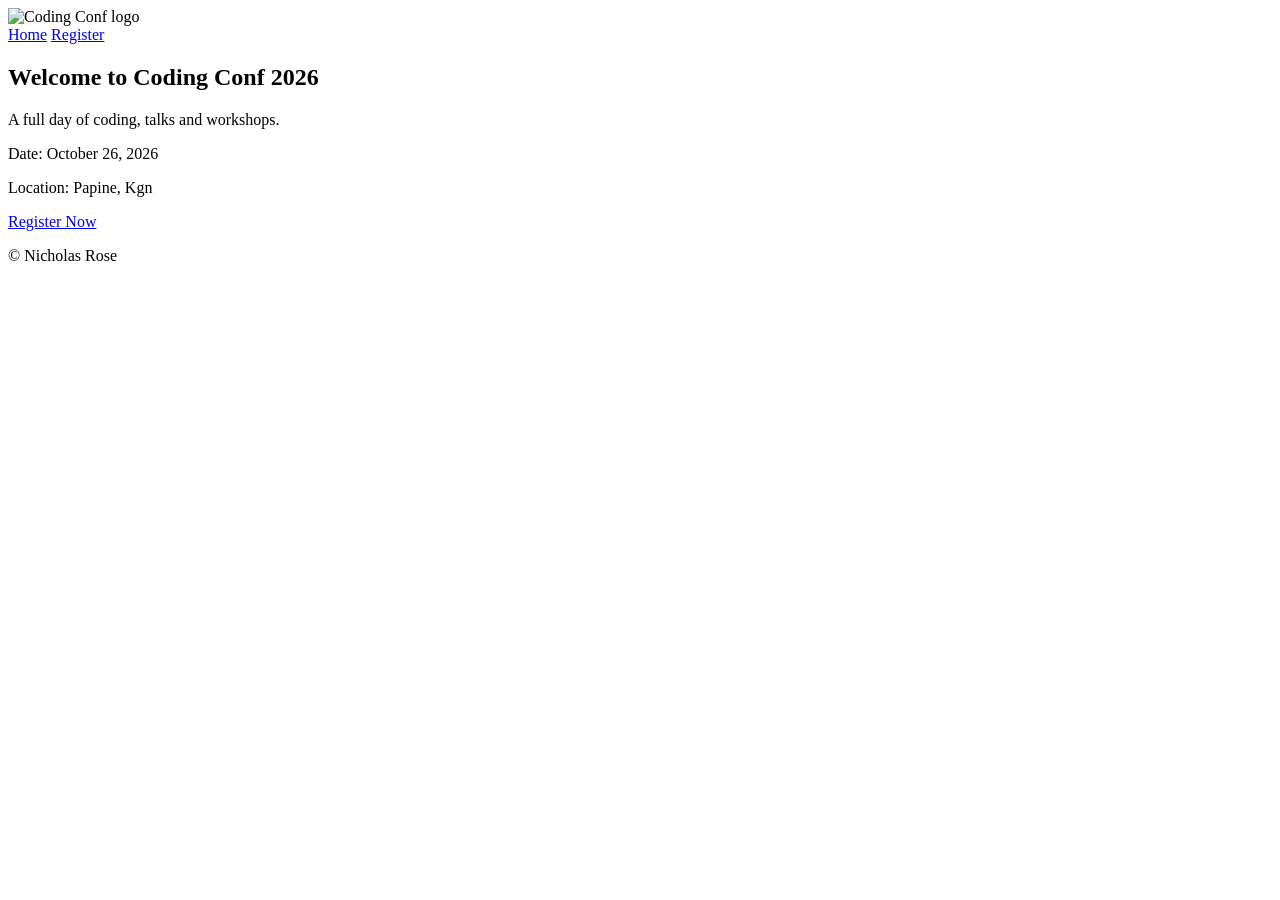
==== login.html @ 3075aa41 "Rename Login.html to login.html" ====
<!-- Nicholas Rose 2405383 -->
<!DOCTYPE html>
<html lang="en">

<head>
  <meta charset="UTF-8">
  <meta name="viewport" content="width=device-width, initial-scale=1">
  <title>Coding Conference 2026</title>
  <link href="https://fonts.googleapis.com/css2?family=Inconsolata" rel="stylesheet">
  <link rel="icon" href="assets/logo.svg" type="image/svg+xml">
  <link rel="stylesheet" href="css/style.css">

</head>

<body>
  <header>
    <img src="assets/images/logo.svg" alt="Coding Conf logo">
    <nav>
      <a href="index.html">Home</a>
      <a href="login.html">Register</a>
    </nav>

  </header>

  <main>
    <!-- Event details and link to the form -->
    <section>
      <h1>Welcome to Coding Conf 2026</h1>
      <p>A full day of coding, talks and workshops.</p>
      <p>Date: October 26, 2026</p>
      <p>Location: Papine, Kgn</p>
      <a class="button" href="login.html">Register Now</a>
    </section>

  </main>

  <footer>
    <p>&copy; Nicholas Rose</p>
  </footer>

</body>

</html>
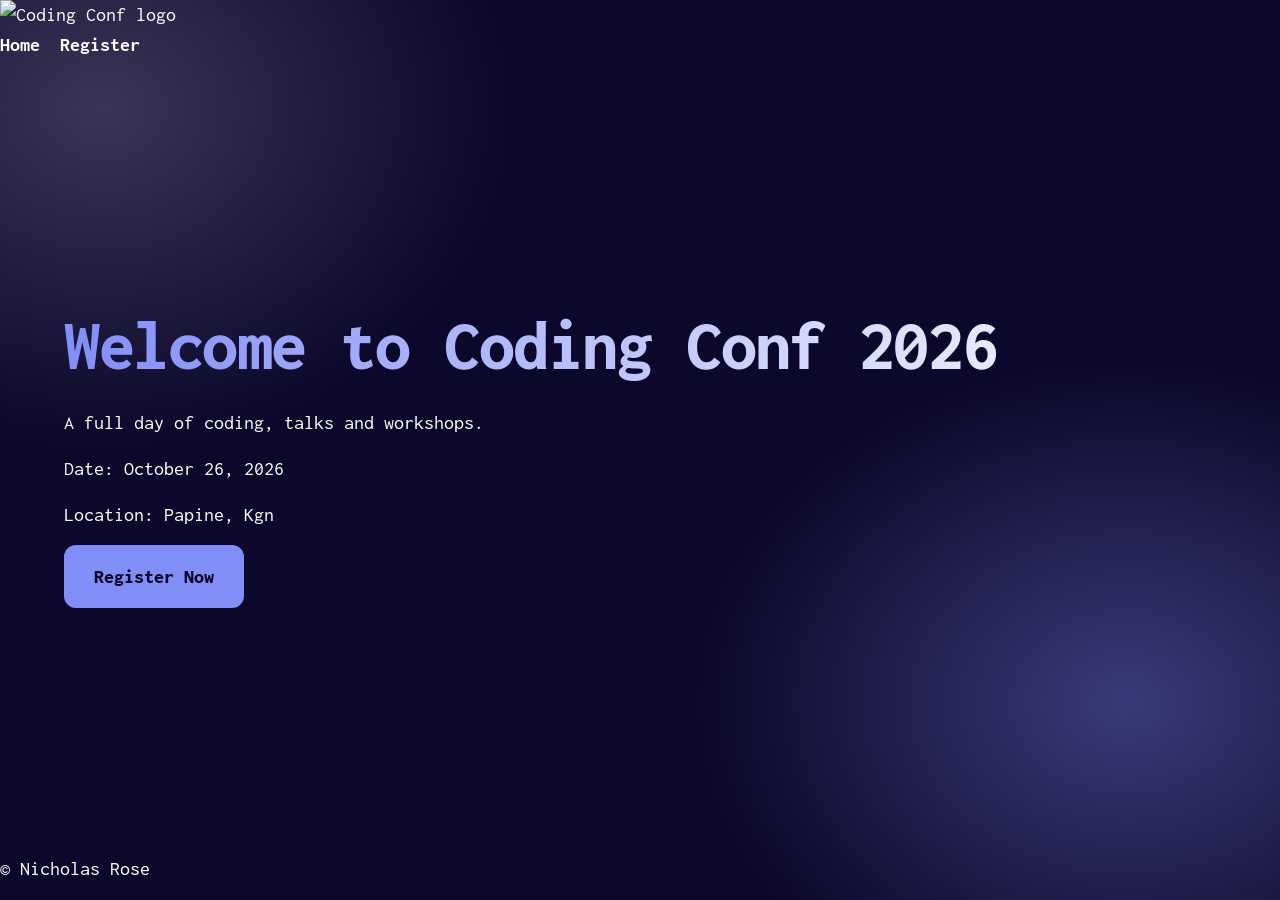
==== commit 79d37dac: "Fix stylesheet link in login.html" ====
--- a/login.html
+++ b/login.html
@@ -8,7 +8,7 @@
   <title>Coding Conference 2026</title>
   <link href="https://fonts.googleapis.com/css2?family=Inconsolata" rel="stylesheet">
   <link rel="icon" href="assets/logo.svg" type="image/svg+xml">
-  <link rel="stylesheet" href="css/style.css">
+  <link rel="stylesheet" href="style.css">
 
 </head>
 
--- a/style.css
+++ b/style.css
@@ -0,0 +1,250 @@
+/* nicholas rose 2405383 */
+
+/*design */
+:root {
+  --n0: hsl(0, 0%, 100%);
+  --n300: hsl(252, 6%, 83%);
+  --n500: hsl(245, 15%, 58%);
+  --n700: hsl(245, 19%, 35%);
+  --n900: hsl(248, 70%, 10%);
+  --b500: hsl(234, 88%, 74%);
+  --b700: hsl(234, 71%, 66%);
+  --gradient-text: linear-gradient(90deg, hsl(234, 88%, 74%), hsl(0, 0%, 100%));
+  --font: "Inconsolata", ui-monospace, "SF Mono", Consolas, monospace;
+  --radius: 1.25rem;
+  --page-width: min(100% - 2rem, 72rem);
+}
+
+/* Base, background and typography */
+*, *::before, *::after { box-sizing: border-box; }
+
+body {
+  margin: 0;
+  min-height: 100dvh;
+  display: flex;
+  flex-direction: column;
+  color: var(--n0);
+  font-family: var(--font);
+  font-size: clamp(1.05rem, 1rem + 0.3vw, 1.25rem);
+  line-height: 1.5;
+  background:
+    radial-gradient(38rem 30rem at 88% 78%, hsl(234 88% 74% / 0.38), transparent 70%),
+    radial-gradient(36rem 30rem at 8% 12%, hsl(245 19% 35% / 0.7), transparent 70%),
+    var(--n900);
+  background-attachment: fixed;
+}
+
+:is(h1, h2) { line-height: 1.1; margin: 0 0 1rem; overflow-wrap: anywhere; }
+
+h1 {
+  font-size: clamp(2rem, 1rem + 5vw, 4.5rem);
+  font-weight: 800;
+  letter-spacing: -0.02em;
+  background: var(--gradient-text);
+  -webkit-background-clip: text;
+  background-clip: text;
+  color: transparent;
+  -webkit-text-fill-color: transparent;
+  padding-bottom: 0.1em;
+}
+
+h2 { font-size: clamp(1.4rem, 1.1rem + 1.5vw, 2rem); font-weight: 700; }
+:where(p) { margin: 0 0 1rem; }
+a { color: inherit; }
+.lead { max-width: 40rem; color: var(--n300); overflow-wrap: anywhere; }
+
+/* Fade-in */
+@keyframes fade-up {
+  from { opacity: 0; transform: translateY(1rem); }
+  to { opacity: 1; transform: none; }
+}
+
+/* headers */
+.site-header {
+  width: var(--page-width);
+  margin-inline: auto;
+  padding-block: 1.25rem;
+  display: flex;
+  flex-wrap: wrap;
+  align-items: center;
+  justify-content: space-between;
+  gap: 1rem;
+}
+
+nav { display: flex; gap: 1.25rem; }
+nav a { text-decoration: none; font-weight: 700; }
+nav a:hover { text-decoration: underline; }
+
+.brand {
+  display: inline-flex;
+  align-items: center;
+  gap: 0.6rem;
+  font-weight: 800;
+  text-decoration: none;
+}
+
+main {
+  animation: fade-up 0.6s ease both;
+  width: var(--page-width);
+  margin-inline: auto;
+  flex: 1;
+  display: grid;
+  align-content: center;
+  padding-block: 2rem;
+}
+
+.site-footer {
+  width: var(--page-width);
+  margin-inline: auto;
+  padding-block: 1.25rem;
+  text-align: center;
+  color: var(--n300);
+}
+
+.site-footer p { margin: 0; }
+
+/* Landing page */
+.hero { display: grid; justify-items: center; text-align: center; }
+
+.details {
+  display: grid;
+  grid-template-columns: auto auto;
+  gap: 0.25rem 1rem;
+  justify-content: center;
+  margin: 0 0 1.5rem;
+  font-size: clamp(1.15rem, 1rem + 1vw, 1.6rem);
+}
+
+.details dt { color: var(--n300); text-align: right; }
+.details dd { margin: 0; color: var(--b500); font-weight: 700; text-align: left; }
+
+.cta { display: grid; justify-items: center; margin-top: 1.25rem; }
+.cta p { margin-bottom: 0.6rem; }
+
+/* Buttons */
+.button {
+  display: inline-block;
+  padding: 0.9rem 1.75rem;
+  border: 2px solid var(--b500);
+  border-radius: 0.75rem;
+  background: var(--b500);
+  color: var(--n900);
+  font: inherit;
+  font-weight: 800;
+  text-decoration: none;
+  cursor: pointer;
+  transition: transform 0.2s ease, background-color 0.2s ease;
+}
+
+.button:hover { background: var(--b700); border-color: var(--b700); transform: translateY(-2px); }
+
+.button--outline { background: transparent; border-color: var(--n300); color: var(--n0); }
+.button--outline:hover { background: hsl(0 0% 100% / 0.1); border-color: var(--n0); }
+.button--small { padding: 0.35rem 1rem; }
+
+/* Glass fade code */
+.glass {
+  background: hsl(0 0% 100% / 0.08);
+  border: 1px solid hsl(0 0% 100% / 0.3);
+  border-radius: var(--radius);
+  backdrop-filter: blur(16px);
+  -webkit-backdrop-filter: blur(16px);
+}
+
+/*  Signup page */
+.form-section { max-width: 36rem; margin-inline: auto; width: 100%; text-align: center; }
+.form-section .lead { margin-inline: auto; }
+.signed-up { margin-bottom: 1.25rem; }
+
+#register-form {
+  padding: clamp(1.25rem, 4vw, 2rem);
+  display: grid;
+  gap: 1.25rem;
+  text-align: left;
+}
+
+.field { display: grid; gap: 0.4rem; }
+label { font-size: 1.25rem; font-weight: 500; }
+
+:is(input[type="text"], input[type="email"]) {
+  width: 100%;
+  padding: 0.75rem 0.9rem;
+  border: 1px solid var(--n500);
+  border-radius: 0.75rem;
+  background: hsl(0 0% 100% / 0.06);
+  color: var(--n0);
+  font: inherit;
+  transition: border-color 0.2s ease, background-color 0.2s ease;
+}
+
+:is(input[type="text"], input[type="email"]):hover { border-color: var(--n300); background: hsl(0 0% 100% / 0.1); }
+input::placeholder { color: var(--n300); opacity: 0.8; }
+.field:has(.error:not(:empty)) :is(input[type="text"], input[type="email"]) { border-color: var(--b500); }
+
+.dropzone {
+  position: relative;
+  display: grid;
+  place-content: center;
+  gap: 0.25rem;
+  min-height: 9rem;
+  padding: 1rem;
+  border: 2px dashed var(--n500);
+  border-radius: 0.75rem;
+  background: hsl(0 0% 100% / 0.06);
+  text-align: center;
+  transition: border-color 0.2s ease, background-color 0.2s ease;
+}
+
+.dropzone:hover { border-color: var(--b500); background: hsl(0 0% 100% / 0.12); }
+.dropzone input { position: absolute; inset: 0; width: 100%; height: 100%; opacity: 0; cursor: pointer; }
+.field:has(.error:not(:empty)) .dropzone { border-color: var(--b500); }
+.drop-title { font-weight: 800; overflow-wrap: anywhere; }
+.drop-hint { color: var(--n300); font-size: 1rem; }
+.error { margin: 0; color: var(--b500); font-size: 1rem; }
+.error:empty { display: none; }
+
+/*  Ticket page */
+.ticket-section { display: grid; justify-items: center; text-align: center; }
+
+.ticket {
+  display: flex;
+  gap: 1.5rem;
+  width: 100%;
+  max-width: 42rem;
+  padding: clamp(1.25rem, 4vw, 2rem);
+  text-align: left;
+}
+
+.ticket-photo { display: grid; align-content: start; justify-items: center; gap: 0.75rem; }
+.ticket-photo p { margin: 0; color: var(--n300); font-size: 1rem; text-align: center; }
+.ticket-photo span { color: var(--n0); font-weight: 800; }
+
+.avatar {
+  width: 8rem;
+  height: 8rem;
+  border-radius: 0.75rem;
+  border: 2px solid var(--b500);
+  object-fit: cover;
+  background: hsl(0 0% 100% / 0.15);
+}
+
+.ticket-info { min-width: 0; display: grid; align-content: start; gap: 0.25rem; }
+.ticket-info p { margin: 0; overflow-wrap: anywhere; }
+.ticket-event { margin-bottom: 0.5rem; }
+.ticket-logo { float: left; width: 1.5rem; height: 1.5rem; margin-right: 0.5rem; }
+.ticket-name { font-size: 1.35rem; font-weight: 800; }
+.ticket-info a { color: var(--b500); font-weight: 700; }
+
+/* Accessibility stuff like focus and reduced motion */
+:is(a, button, input):focus-visible,
+.dropzone:focus-within { outline: 3px solid var(--b500); outline-offset: 3px; }
+
+@media (prefers-reduced-motion: reduce) { :where(*) { transition: none !important; animation: none !important; } }
+
+/*  Breakpoints */
+@media (max-width: 40rem) {
+  .ticket { flex-direction: column; align-items: center; }
+  .ticket-info { text-align: center; }
+}
+
+
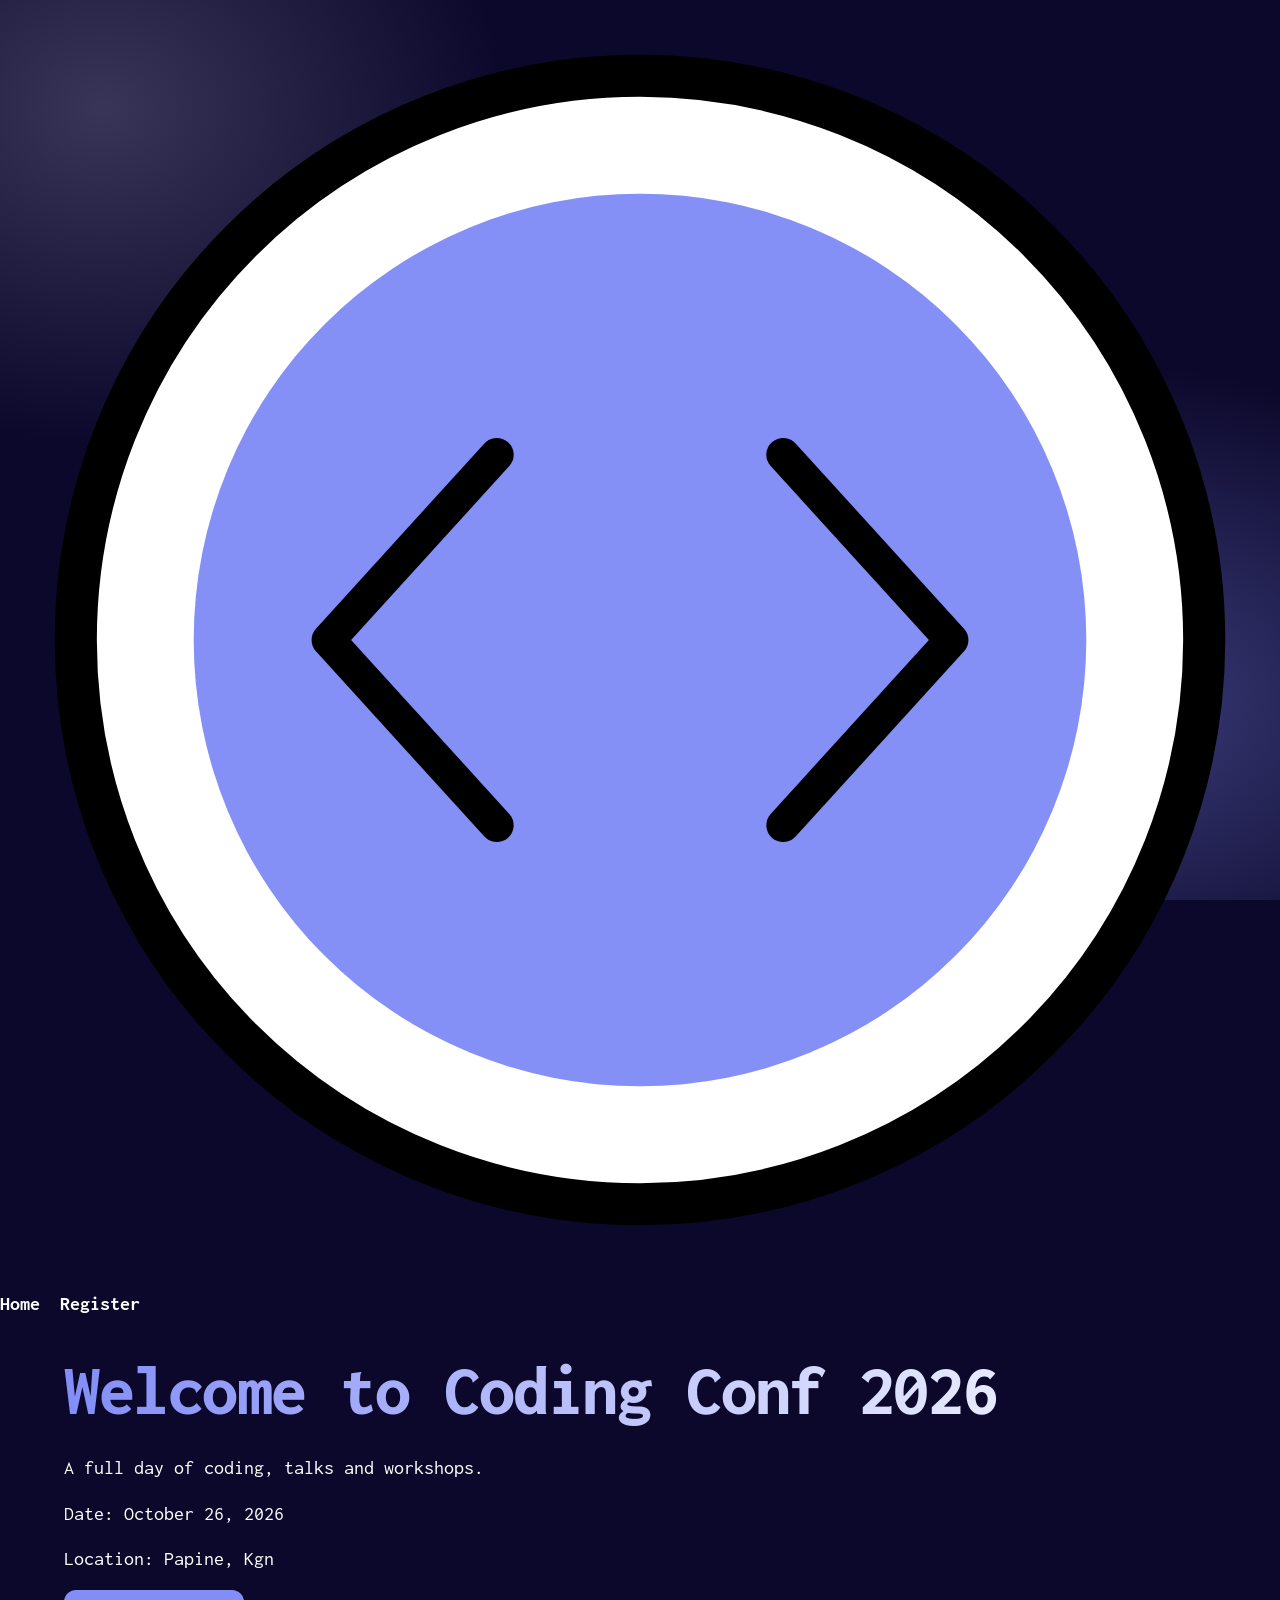
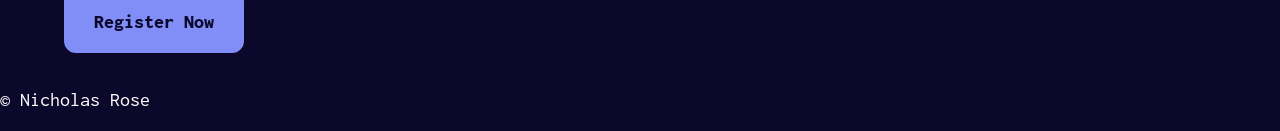
==== commit 30ab4169: "Update logo image source in login.html" ====
--- a/login.html
+++ b/login.html
@@ -14,7 +14,7 @@
 
 <body>
   <header>
-    <img src="assets/images/logo.svg" alt="Coding Conf logo">
+   <img src="assets/logo.svg" alt="Coding Conf logo">
     <nav>
       <a href="index.html">Home</a>
       <a href="login.html">Register</a>
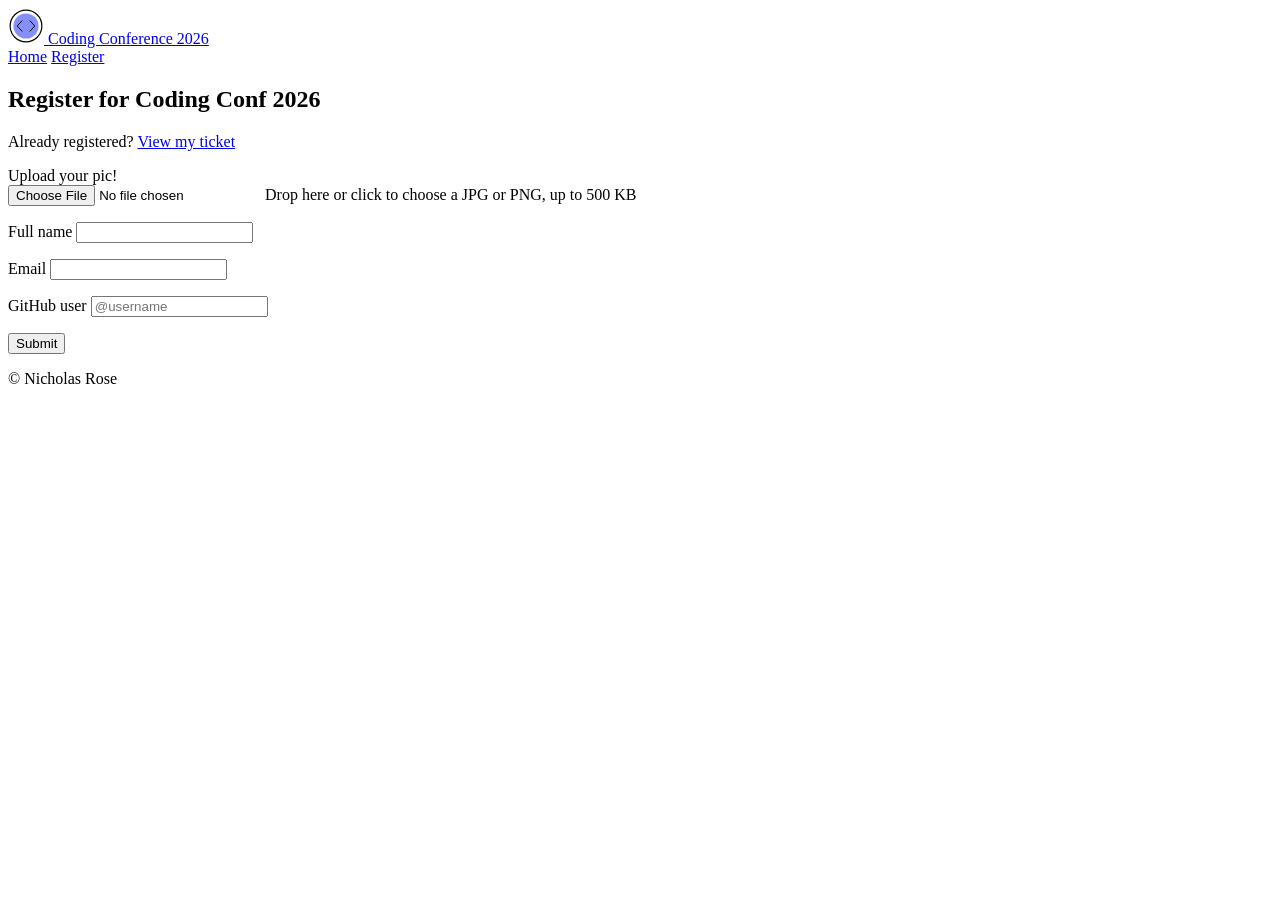
==== commit 09429be8: "Update login page for registration process" ====
--- a/login.html
+++ b/login.html
@@ -1,43 +1,66 @@
 <!-- Nicholas Rose 2405383 -->
+ 
 <!DOCTYPE html>
 <html lang="en">
-
 <head>
   <meta charset="UTF-8">
   <meta name="viewport" content="width=device-width, initial-scale=1">
-  <title>Coding Conference 2026</title>
+  <title>Sign up | Coding Conference 2026</title>
   <link href="https://fonts.googleapis.com/css2?family=Inconsolata" rel="stylesheet">
   <link rel="icon" href="assets/logo.svg" type="image/svg+xml">
-  <link rel="stylesheet" href="style.css">
-
+  <link rel="stylesheet" href="css/style.css">
 </head>
-
 <body>
-  <header>
-   <img src="assets/logo.svg" alt="Coding Conf logo">
-    <nav>
+  <header class="site-header">
+    <a class="brand" href="index.html">
+      <img src="assets/logo.svg" alt="" width="36" height="36">
+      <span>Coding Conference 2026</span>
+    </a>
+    <nav aria-label="Main navigation">
       <a href="index.html">Home</a>
       <a href="login.html">Register</a>
     </nav>
-
   </header>
 
   <main>
-    <!-- Event details and link to the form -->
-    <section>
-      <h1>Welcome to Coding Conf 2026</h1>
-      <p>A full day of coding, talks and workshops.</p>
-      <p>Date: October 26, 2026</p>
-      <p>Location: Papine, Kgn</p>
-      <a class="button" href="login.html">Register Now</a>
+    <section class="form-section">
+      <h1>Register for Coding Conf 2026</h1>
+      <p class="signed-up">Already registered? <a class="button button--outline button--small" href="ticket.html">View my ticket</a></p>
+      <!-- Registration form, checked by validation.js -->
+      <form id="register-form" class="glass" novalidate>
+        <div class="field">
+          <label for="avatar">Upload your pic!</label>
+          <div class="dropzone" id="dropzone">
+            <input type="file" id="avatar" accept="image/png, image/jpeg" aria-describedby="avatar-error">
+            <span class="drop-title" id="drop-title">Drop here</span>
+            <span class="drop-hint">or click to choose a JPG or PNG, up to 500 KB</span>
+          </div>
+          <p class="error" id="avatar-error" aria-live="polite"></p>
+        </div>
+        <div class="field">
+          <label for="full-name">Full name</label>
+          <input type="text" id="full-name" autocomplete="name" aria-describedby="full-name-error">
+          <p class="error" id="full-name-error" aria-live="polite"></p>
+        </div>
+        <div class="field">
+          <label for="email">Email</label>
+          <input type="email" id="email" autocomplete="email" aria-describedby="email-error">
+          <p class="error" id="email-error" aria-live="polite"></p>
+        </div>
+        <div class="field">
+          <label for="github">GitHub user</label>
+          <input type="text" id="github" autocomplete="off" placeholder="@username" aria-describedby="github-error">
+          <p class="error" id="github-error" aria-live="polite"></p>
+        </div>
+        <button type="submit" class="button">Submit</button>
+      </form>
     </section>
-
   </main>
 
-  <footer>
+  <footer class="site-footer">
     <p>&copy; Nicholas Rose</p>
   </footer>
-
+  <!-- Checks the form and saves the data -->
+  <script src="js/validation.js"></script>
 </body>
-
 </html>
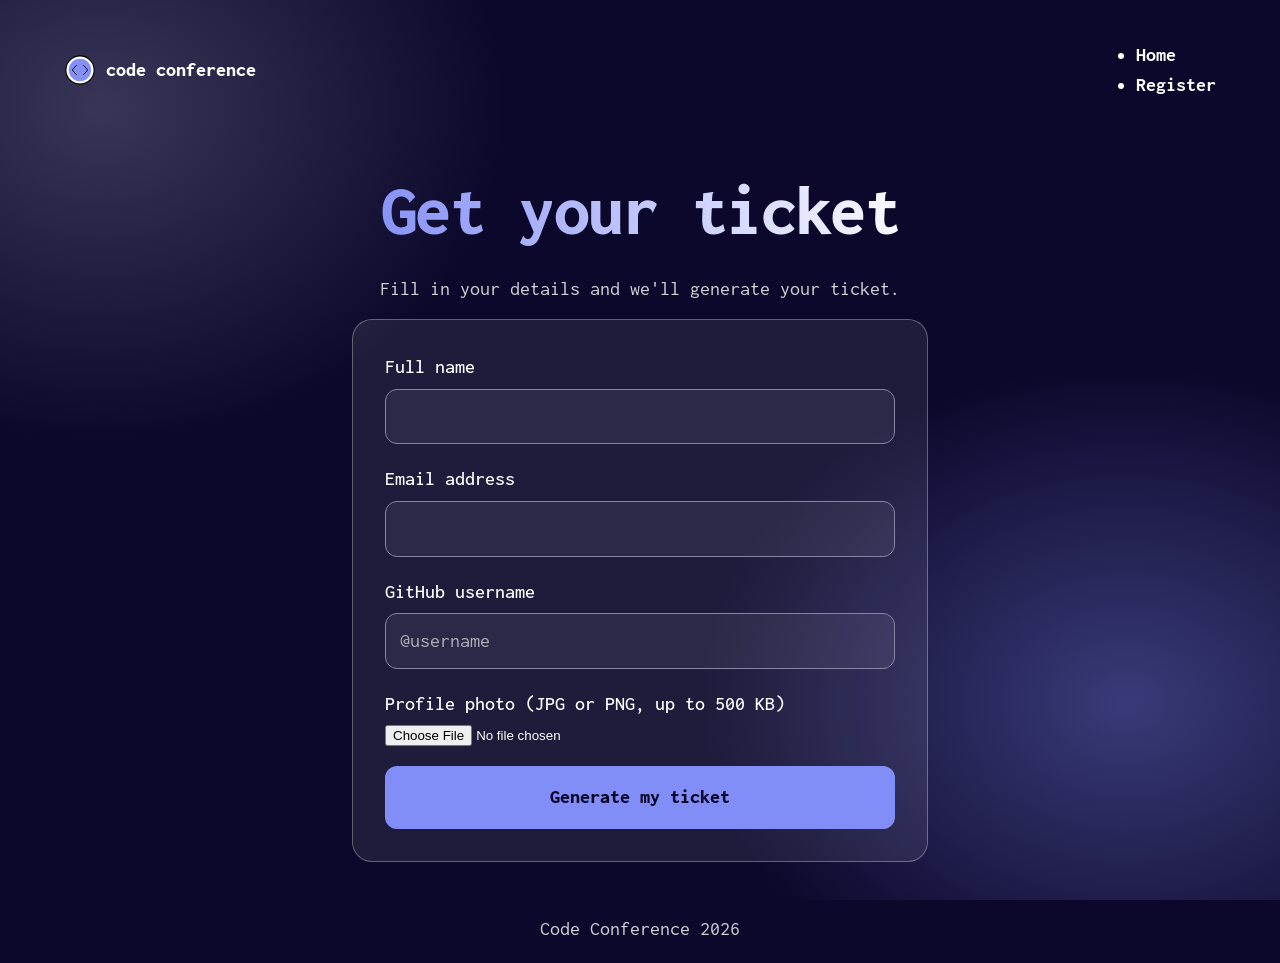
==== commit d6a54d28: "Update login.html for Code Conference 2026" ====
--- a/login.html
+++ b/login.html
@@ -1,66 +1,87 @@
-<!-- Nicholas Rose 2405383 -->
- 
+
 <!DOCTYPE html>
 <html lang="en">
 <head>
   <meta charset="UTF-8">
   <meta name="viewport" content="width=device-width, initial-scale=1">
-  <title>Sign up | Coding Conference 2026</title>
-  <link href="https://fonts.googleapis.com/css2?family=Inconsolata" rel="stylesheet">
+  <title>Register | Code Conference 2026</title>
+
+  <link rel="preconnect" href="https://fonts.googleapis.com">
+  <link rel="preconnect" href="https://fonts.gstatic.com" crossorigin>
+  <link href="https://fonts.googleapis.com/css2?family=Inconsolata:wght@400;500;700;800&display=swap" rel="stylesheet">
+
   <link rel="icon" href="assets/logo.svg" type="image/svg+xml">
-  <link rel="stylesheet" href="css/style.css">
+  <link rel="stylesheet" href="style.css">
 </head>
+
 <body>
   <header class="site-header">
     <a class="brand" href="index.html">
-      <img src="assets/logo.svg" alt="" width="36" height="36">
-      <span>Coding Conference 2026</span>
+      <img src="assets/logo.svg" alt="" width="32" height="32">
+      <span>code conference</span>
     </a>
-    <nav aria-label="Main navigation">
-      <a href="index.html">Home</a>
-      <a href="login.html">Register</a>
+
+    <nav aria-label="Main">
+      <ul>
+        <li><a href="index.html">Home</a></li>
+        <li><a href="login.html" aria-current="page">Register</a></li>
+      </ul>
     </nav>
   </header>
 
   <main>
     <section class="form-section">
-      <h1>Register for Coding Conf 2026</h1>
-      <p class="signed-up">Already registered? <a class="button button--outline button--small" href="ticket.html">View my ticket</a></p>
-      <!-- Registration form, checked by validation.js -->
+      <h1>Get your ticket</h1>
+      <p class="lead">Fill in your details and we'll generate your ticket.</p>
+
       <form id="register-form" class="glass" novalidate>
+
         <div class="field">
-          <label for="avatar">Upload your pic!</label>
-          <div class="dropzone" id="dropzone">
-            <input type="file" id="avatar" accept="image/png, image/jpeg" aria-describedby="avatar-error">
-            <span class="drop-title" id="drop-title">Drop here</span>
-            <span class="drop-hint">or click to choose a JPG or PNG, up to 500 KB</span>
-          </div>
+          <label for="name">Full name</label>
+          <input type="text" id="name" name="name"
+                 autocomplete="name"
+                 aria-describedby="name-error">
+          <p class="error" id="name-error" aria-live="polite"></p>
+        </div>
+
+        <div class="field">
+          <label for="email">Email address</label>
+          <input type="email" id="email" name="email"
+                 autocomplete="email"
+                 aria-describedby="email-error">
+          <p class="error" id="email-error" aria-live="polite"></p>
+        </div>
+
+        <div class="field">
+          <label for="github">GitHub username</label>
+          <input type="text" id="github" name="github"
+                 placeholder="@username"
+                 autocomplete="off"
+                 aria-describedby="github-error">
+          <p class="error" id="github-error" aria-live="polite"></p>
+        </div>
+
+        <div class="field">
+          <label for="avatar">Profile photo (JPG or PNG, up to 500 KB)</label>
+          <input type="file" id="avatar" name="avatar"
+                 accept="image/png, image/jpeg"
+                 aria-describedby="avatar-error">
           <p class="error" id="avatar-error" aria-live="polite"></p>
         </div>
-        <div class="field">
-          <label for="full-name">Full name</label>
-          <input type="text" id="full-name" autocomplete="name" aria-describedby="full-name-error">
-          <p class="error" id="full-name-error" aria-live="polite"></p>
-        </div>
-        <div class="field">
-          <label for="email">Email</label>
-          <input type="email" id="email" autocomplete="email" aria-describedby="email-error">
-          <p class="error" id="email-error" aria-live="polite"></p>
-        </div>
-        <div class="field">
-          <label for="github">GitHub user</label>
-          <input type="text" id="github" autocomplete="off" placeholder="@username" aria-describedby="github-error">
-          <p class="error" id="github-error" aria-live="polite"></p>
-        </div>
-        <button type="submit" class="button">Submit</button>
+
+        <button type="submit" class="button">
+          Generate my ticket
+        </button>
+
       </form>
     </section>
   </main>
 
   <footer class="site-footer">
-    <p>&copy; Nicholas Rose</p>
+    <p>Code Conference 2026</p>
   </footer>
-  <!-- Checks the form and saves the data -->
-  <script src="js/validation.js"></script>
+
+  <script src="validation.js"></script>
 </body>
 </html>
+
--- a/style.css
+++ b/style.css
@@ -0,0 +1,250 @@
+/* nicholas rose 2405383 */
+
+/*design */
+:root {
+  --n0: hsl(0, 0%, 100%);
+  --n300: hsl(252, 6%, 83%);
+  --n500: hsl(245, 15%, 58%);
+  --n700: hsl(245, 19%, 35%);
+  --n900: hsl(248, 70%, 10%);
+  --b500: hsl(234, 88%, 74%);
+  --b700: hsl(234, 71%, 66%);
+  --gradient-text: linear-gradient(90deg, hsl(234, 88%, 74%), hsl(0, 0%, 100%));
+  --font: "Inconsolata", ui-monospace, "SF Mono", Consolas, monospace;
+  --radius: 1.25rem;
+  --page-width: min(100% - 2rem, 72rem);
+}
+
+/* Base, background and typography */
+*, *::before, *::after { box-sizing: border-box; }
+
+body {
+  margin: 0;
+  min-height: 100dvh;
+  display: flex;
+  flex-direction: column;
+  color: var(--n0);
+  font-family: var(--font);
+  font-size: clamp(1.05rem, 1rem + 0.3vw, 1.25rem);
+  line-height: 1.5;
+  background:
+    radial-gradient(38rem 30rem at 88% 78%, hsl(234 88% 74% / 0.38), transparent 70%),
+    radial-gradient(36rem 30rem at 8% 12%, hsl(245 19% 35% / 0.7), transparent 70%),
+    var(--n900);
+  background-attachment: fixed;
+}
+
+:is(h1, h2) { line-height: 1.1; margin: 0 0 1rem; overflow-wrap: anywhere; }
+
+h1 {
+  font-size: clamp(2rem, 1rem + 5vw, 4.5rem);
+  font-weight: 800;
+  letter-spacing: -0.02em;
+  background: var(--gradient-text);
+  -webkit-background-clip: text;
+  background-clip: text;
+  color: transparent;
+  -webkit-text-fill-color: transparent;
+  padding-bottom: 0.1em;
+}
+
+h2 { font-size: clamp(1.4rem, 1.1rem + 1.5vw, 2rem); font-weight: 700; }
+:where(p) { margin: 0 0 1rem; }
+a { color: inherit; }
+.lead { max-width: 40rem; color: var(--n300); overflow-wrap: anywhere; }
+
+/* Fade-in */
+@keyframes fade-up {
+  from { opacity: 0; transform: translateY(1rem); }
+  to { opacity: 1; transform: none; }
+}
+
+/* headers */
+.site-header {
+  width: var(--page-width);
+  margin-inline: auto;
+  padding-block: 1.25rem;
+  display: flex;
+  flex-wrap: wrap;
+  align-items: center;
+  justify-content: space-between;
+  gap: 1rem;
+}
+
+nav { display: flex; gap: 1.25rem; }
+nav a { text-decoration: none; font-weight: 700; }
+nav a:hover { text-decoration: underline; }
+
+.brand {
+  display: inline-flex;
+  align-items: center;
+  gap: 0.6rem;
+  font-weight: 800;
+  text-decoration: none;
+}
+
+main {
+  animation: fade-up 0.6s ease both;
+  width: var(--page-width);
+  margin-inline: auto;
+  flex: 1;
+  display: grid;
+  align-content: center;
+  padding-block: 2rem;
+}
+
+.site-footer {
+  width: var(--page-width);
+  margin-inline: auto;
+  padding-block: 1.25rem;
+  text-align: center;
+  color: var(--n300);
+}
+
+.site-footer p { margin: 0; }
+
+/* Landing page */
+.hero { display: grid; justify-items: center; text-align: center; }
+
+.details {
+  display: grid;
+  grid-template-columns: auto auto;
+  gap: 0.25rem 1rem;
+  justify-content: center;
+  margin: 0 0 1.5rem;
+  font-size: clamp(1.15rem, 1rem + 1vw, 1.6rem);
+}
+
+.details dt { color: var(--n300); text-align: right; }
+.details dd { margin: 0; color: var(--b500); font-weight: 700; text-align: left; }
+
+.cta { display: grid; justify-items: center; margin-top: 1.25rem; }
+.cta p { margin-bottom: 0.6rem; }
+
+/* Buttons */
+.button {
+  display: inline-block;
+  padding: 0.9rem 1.75rem;
+  border: 2px solid var(--b500);
+  border-radius: 0.75rem;
+  background: var(--b500);
+  color: var(--n900);
+  font: inherit;
+  font-weight: 800;
+  text-decoration: none;
+  cursor: pointer;
+  transition: transform 0.2s ease, background-color 0.2s ease;
+}
+
+.button:hover { background: var(--b700); border-color: var(--b700); transform: translateY(-2px); }
+
+.button--outline { background: transparent; border-color: var(--n300); color: var(--n0); }
+.button--outline:hover { background: hsl(0 0% 100% / 0.1); border-color: var(--n0); }
+.button--small { padding: 0.35rem 1rem; }
+
+/* Glass fade code */
+.glass {
+  background: hsl(0 0% 100% / 0.08);
+  border: 1px solid hsl(0 0% 100% / 0.3);
+  border-radius: var(--radius);
+  backdrop-filter: blur(16px);
+  -webkit-backdrop-filter: blur(16px);
+}
+
+/*  Signup page */
+.form-section { max-width: 36rem; margin-inline: auto; width: 100%; text-align: center; }
+.form-section .lead { margin-inline: auto; }
+.signed-up { margin-bottom: 1.25rem; }
+
+#register-form {
+  padding: clamp(1.25rem, 4vw, 2rem);
+  display: grid;
+  gap: 1.25rem;
+  text-align: left;
+}
+
+.field { display: grid; gap: 0.4rem; }
+label { font-size: 1.25rem; font-weight: 500; }
+
+:is(input[type="text"], input[type="email"]) {
+  width: 100%;
+  padding: 0.75rem 0.9rem;
+  border: 1px solid var(--n500);
+  border-radius: 0.75rem;
+  background: hsl(0 0% 100% / 0.06);
+  color: var(--n0);
+  font: inherit;
+  transition: border-color 0.2s ease, background-color 0.2s ease;
+}
+
+:is(input[type="text"], input[type="email"]):hover { border-color: var(--n300); background: hsl(0 0% 100% / 0.1); }
+input::placeholder { color: var(--n300); opacity: 0.8; }
+.field:has(.error:not(:empty)) :is(input[type="text"], input[type="email"]) { border-color: var(--b500); }
+
+.dropzone {
+  position: relative;
+  display: grid;
+  place-content: center;
+  gap: 0.25rem;
+  min-height: 9rem;
+  padding: 1rem;
+  border: 2px dashed var(--n500);
+  border-radius: 0.75rem;
+  background: hsl(0 0% 100% / 0.06);
+  text-align: center;
+  transition: border-color 0.2s ease, background-color 0.2s ease;
+}
+
+.dropzone:hover { border-color: var(--b500); background: hsl(0 0% 100% / 0.12); }
+.dropzone input { position: absolute; inset: 0; width: 100%; height: 100%; opacity: 0; cursor: pointer; }
+.field:has(.error:not(:empty)) .dropzone { border-color: var(--b500); }
+.drop-title { font-weight: 800; overflow-wrap: anywhere; }
+.drop-hint { color: var(--n300); font-size: 1rem; }
+.error { margin: 0; color: var(--b500); font-size: 1rem; }
+.error:empty { display: none; }
+
+/*  Ticket page */
+.ticket-section { display: grid; justify-items: center; text-align: center; }
+
+.ticket {
+  display: flex;
+  gap: 1.5rem;
+  width: 100%;
+  max-width: 42rem;
+  padding: clamp(1.25rem, 4vw, 2rem);
+  text-align: left;
+}
+
+.ticket-photo { display: grid; align-content: start; justify-items: center; gap: 0.75rem; }
+.ticket-photo p { margin: 0; color: var(--n300); font-size: 1rem; text-align: center; }
+.ticket-photo span { color: var(--n0); font-weight: 800; }
+
+.avatar {
+  width: 8rem;
+  height: 8rem;
+  border-radius: 0.75rem;
+  border: 2px solid var(--b500);
+  object-fit: cover;
+  background: hsl(0 0% 100% / 0.15);
+}
+
+.ticket-info { min-width: 0; display: grid; align-content: start; gap: 0.25rem; }
+.ticket-info p { margin: 0; overflow-wrap: anywhere; }
+.ticket-event { margin-bottom: 0.5rem; }
+.ticket-logo { float: left; width: 1.5rem; height: 1.5rem; margin-right: 0.5rem; }
+.ticket-name { font-size: 1.35rem; font-weight: 800; }
+.ticket-info a { color: var(--b500); font-weight: 700; }
+
+/* Accessibility stuff like focus and reduced motion */
+:is(a, button, input):focus-visible,
+.dropzone:focus-within { outline: 3px solid var(--b500); outline-offset: 3px; }
+
+@media (prefers-reduced-motion: reduce) { :where(*) { transition: none !important; animation: none !important; } }
+
+/*  Breakpoints */
+@media (max-width: 40rem) {
+  .ticket { flex-direction: column; align-items: center; }
+  .ticket-info { text-align: center; }
+}
+
+
